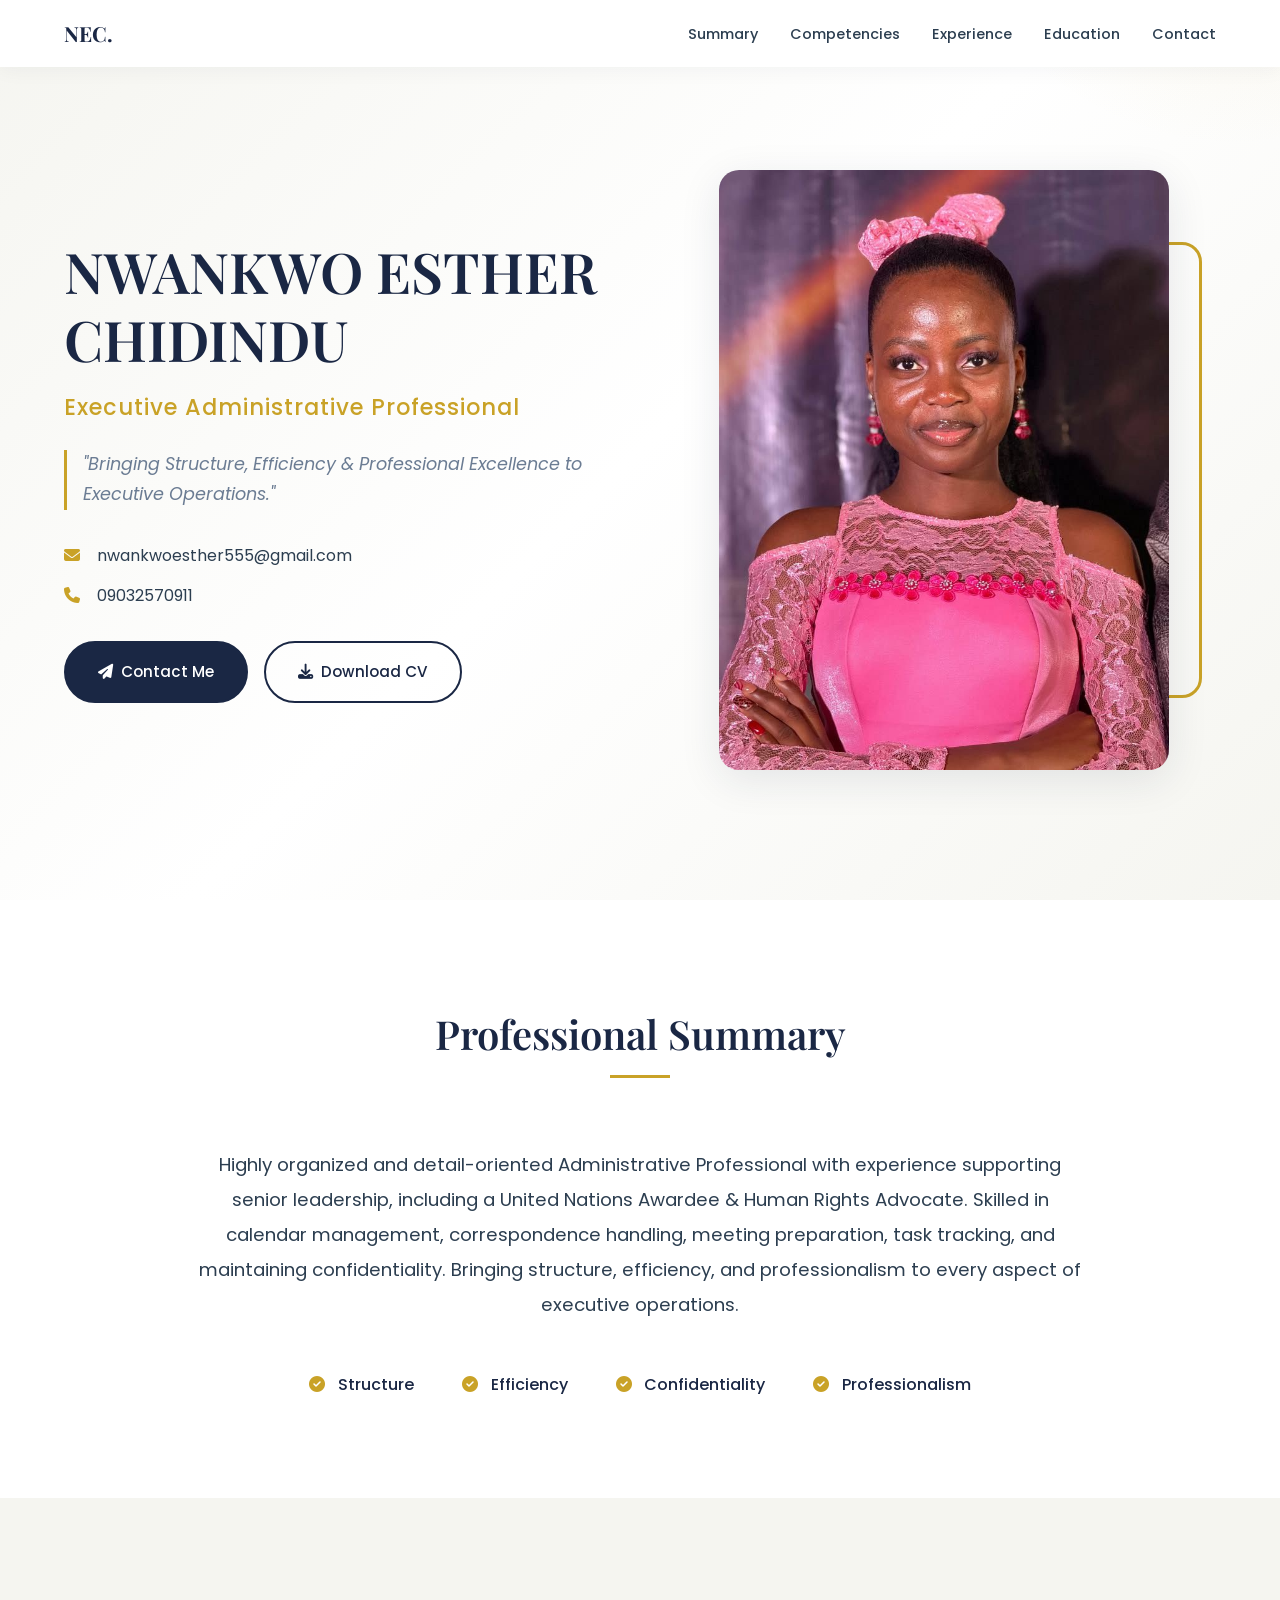
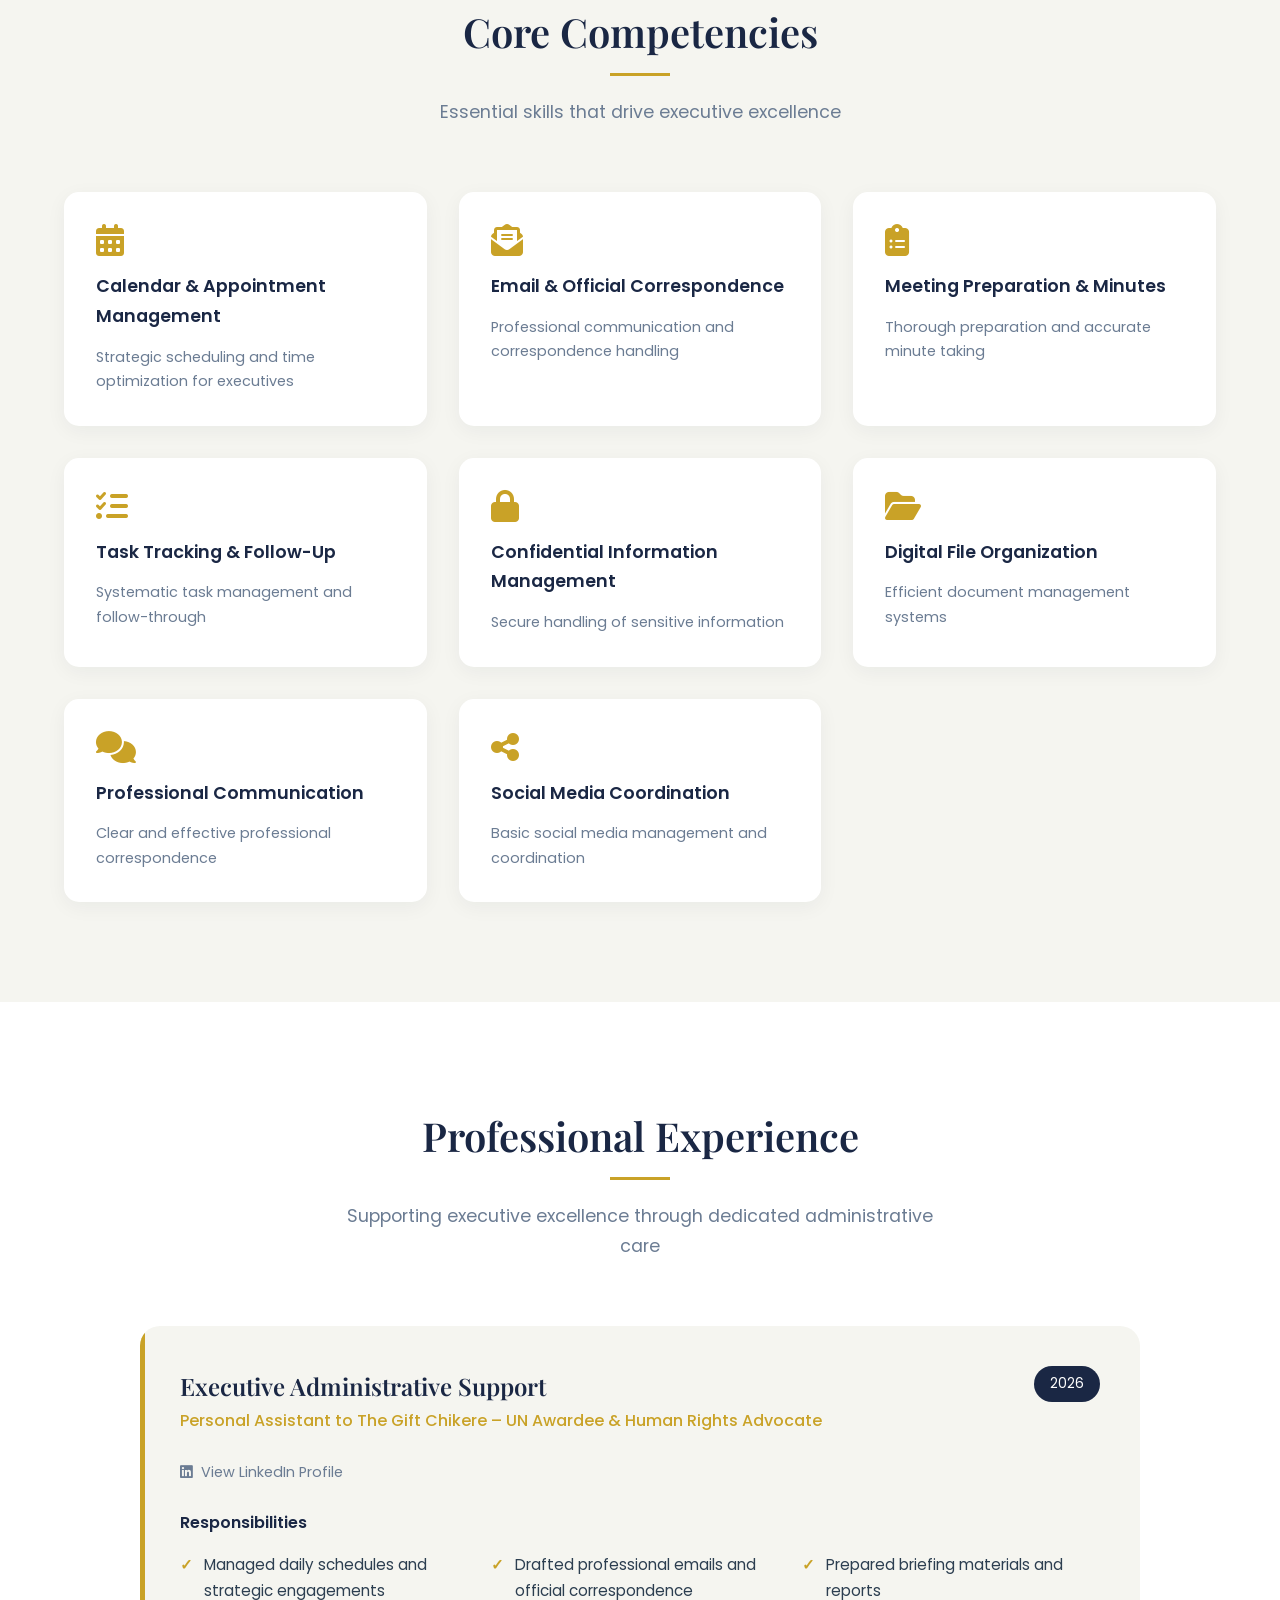
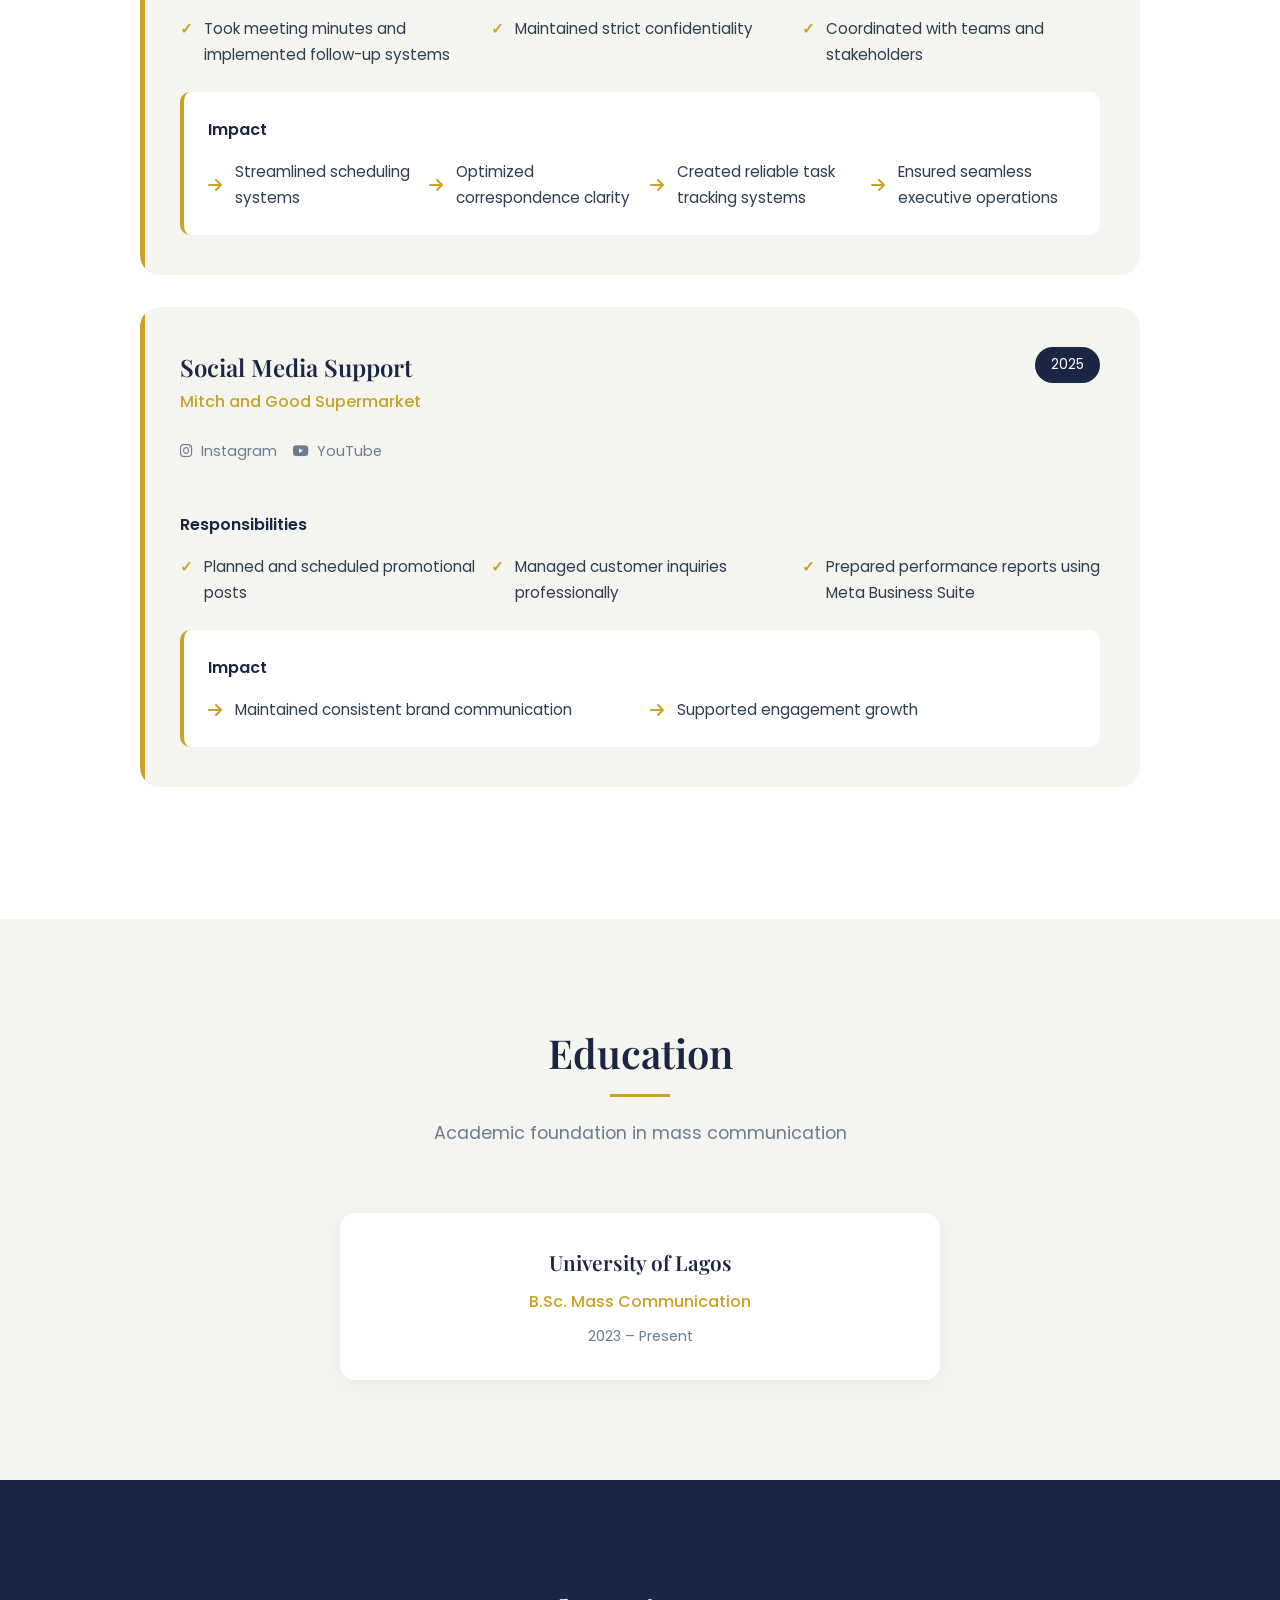
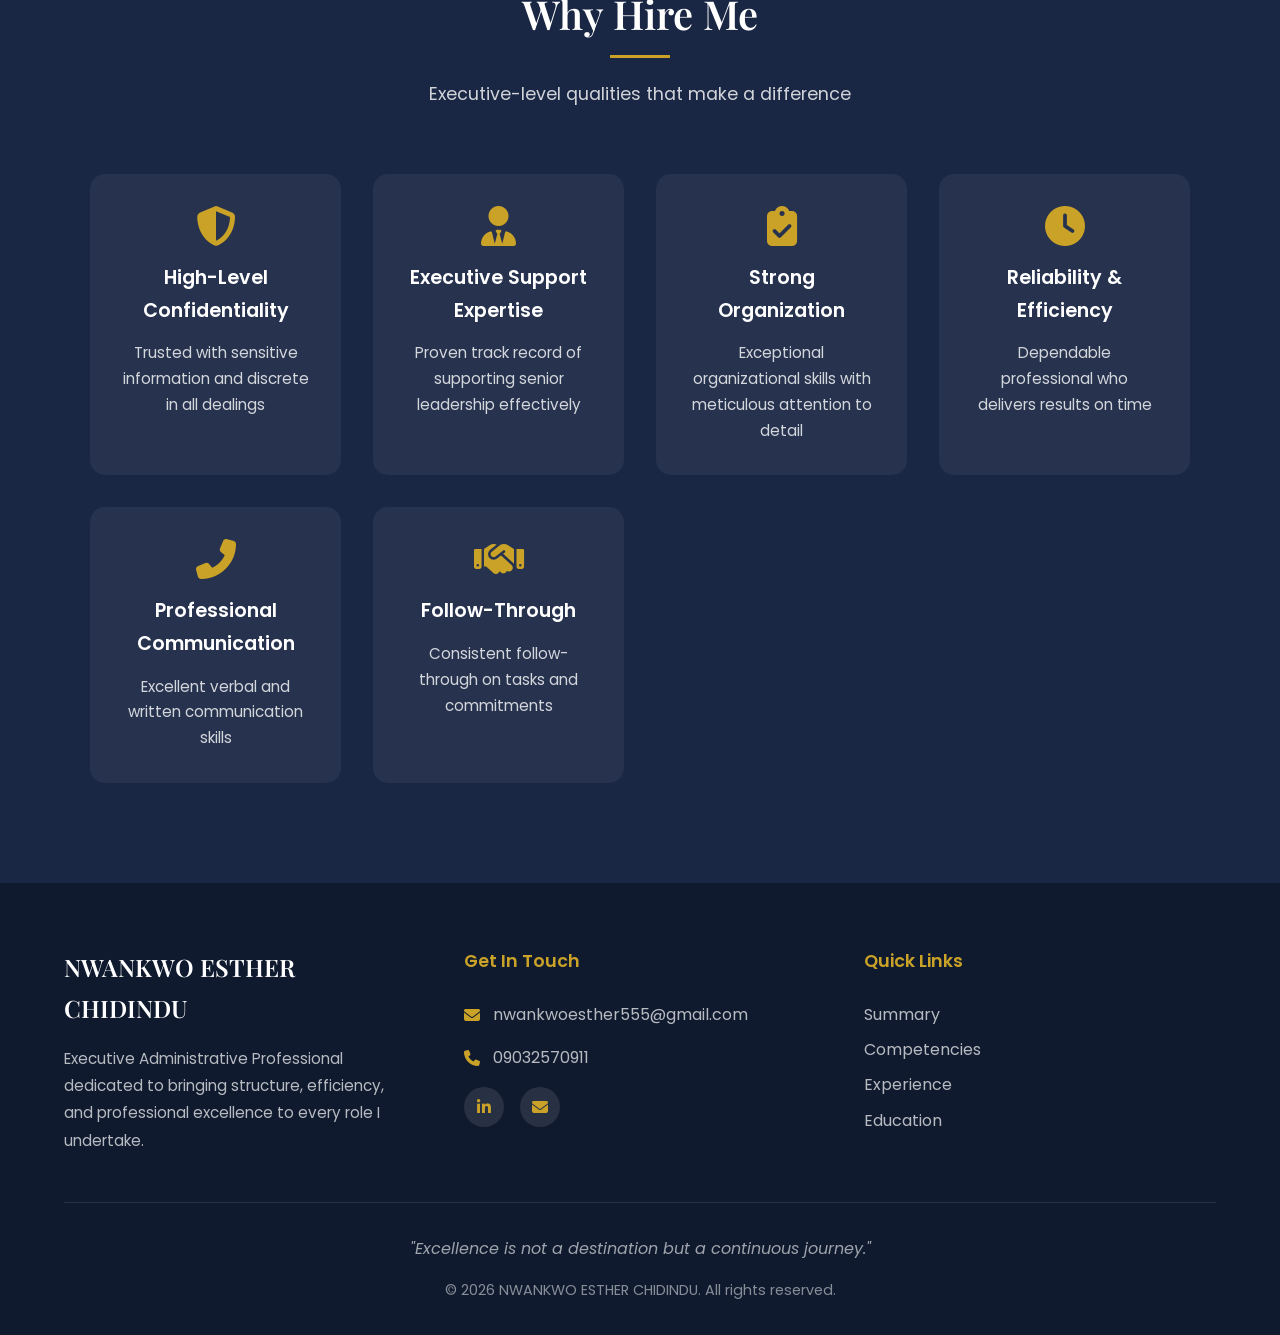
==== index.html @ 1f1a230c "first commit" ====
<!DOCTYPE html>
<html lang="en">
<head>
    <meta charset="UTF-8">
    <meta name="viewport" content="width=device-width, initial-scale=1.0">
    <title>NWANKWO ESTHER CHIDINDU | Executive Administrative Professional</title>
    <link rel="preconnect" href="https://fonts.googleapis.com">
    <link rel="preconnect" href="https://fonts.gstatic.com" crossorigin>
    <link href="https://fonts.googleapis.com/css2?family=Playfair+Display:wght@400;500;600;700&family=Poppins:wght@300;400;500;600&display=swap" rel="stylesheet">
    <link rel="stylesheet" href="https://cdnjs.cloudflare.com/ajax/libs/font-awesome/6.4.0/css/all.min.css">
    <style>
        :root {
            --white: #ffffff;
            --soft-beige: #f5f5f0;
            --navy-blue: #1a2744;
            --muted-gold: #c9a227;
            --gold-light: #e8d48a;
            --text-dark: #2c3e50;
            --text-light: #6b7c93;
            --shadow: 0 10px 40px rgba(26, 39, 68, 0.1);
        }

        * {
            margin: 0;
            padding: 0;
            box-sizing: border-box;
        }

        html {
            scroll-behavior: smooth;
        }

        body {
            font-family: 'Poppins', sans-serif;
            color: var(--text-dark);
            background-color: var(--white);
            line-height: 1.7;
            overflow-x: hidden;
        }

        h1, h2, h3, h4 {
            font-family: 'Playfair Display', serif;
            font-weight: 600;
        }

        /* Navigation */
        nav {
            position: fixed;
            top: 0;
            left: 0;
            right: 0;
            background: rgba(255, 255, 255, 0.95);
            -webkit-backdrop-filter: blur(10px);
            backdrop-filter: blur(10px);
            padding: 1rem 5%;
            display: flex;
            justify-content: space-between;
            align-items: center;
            z-index: 1000;
            box-shadow: 0 2px 20px rgba(26, 39, 68, 0.05);
        }

        .logo {
            font-family: 'Playfair Display', serif;
            font-size: 1.3rem;
            font-weight: 700;
            color: var(--navy-blue);
            text-decoration: none;
        }

        .nav-links {
            display: flex;
            gap: 2rem;
            list-style: none;
        }

        .nav-links a {
            text-decoration: none;
            color: var(--text-dark);
            font-size: 0.9rem;
            font-weight: 500;
            transition: color 0.3s ease;
            position: relative;
        }

        .nav-links a::after {
            content: '';
            position: absolute;
            bottom: -5px;
            left: 0;
            width: 0;
            height: 2px;
            background: var(--muted-gold);
            transition: width 0.3s ease;
        }

        .nav-links a:hover {
            color: var(--navy-blue);
        }

        .nav-links a:hover::after {
            width: 100%;
        }

        /* Hero Section */
        .hero {
            min-height: 100vh;
            display: flex;
            align-items: center;
            padding: 120px 5% 80px;
            background: linear-gradient(135deg, var(--soft-beige) 0%, var(--white) 50%, var(--soft-beige) 100%);
            position: relative;
            overflow: hidden;
        }

        .hero::before {
            content: '';
            position: absolute;
            top: -50%;
            right: -20%;
            width: 600px;
            height: 600px;
            background: radial-gradient(circle, rgba(201, 162, 39, 0.1) 0%, transparent 70%);
            border-radius: 50%;
        }

        .hero-content {
            display: grid;
            grid-template-columns: 1fr 1fr;
            gap: 4rem;
            align-items: center;
            max-width: 1400px;
            margin: 0 auto;
            width: 100%;
        }

        .hero-text {
            opacity: 0;
            animation: fadeInUp 1s ease forwards;
            animation-delay: 0.3s;
        }

        .hero-text h1 {
            font-size: 3.5rem;
            color: var(--navy-blue);
            line-height: 1.2;
            margin-bottom: 1rem;
        }

        .hero-text .title {
            font-size: 1.4rem;
            color: var(--muted-gold);
            font-weight: 500;
            margin-bottom: 1.5rem;
            letter-spacing: 1px;
        }

        .hero-text .tagline {
            font-size: 1.1rem;
            color: var(--text-light);
            margin-bottom: 2rem;
            font-style: italic;
            border-left: 3px solid var(--muted-gold);
            padding-left: 1rem;
        }

        .contact-info {
            margin-bottom: 2rem;
        }

        .contact-info p {
            display: flex;
            align-items: center;
            gap: 0.8rem;
            margin-bottom: 0.8rem;
            color: var(--text-dark);
        }

        .contact-info i {
            color: var(--muted-gold);
            width: 20px;
        }

        .cta-buttons {
            display: flex;
            gap: 1rem;
            flex-wrap: wrap;
        }

        .btn {
            padding: 1rem 2rem;
            border-radius: 50px;
            font-size: 0.95rem;
            font-weight: 500;
            text-decoration: none;
            transition: all 0.3s ease;
            cursor: pointer;
            display: inline-flex;
            align-items: center;
            gap: 0.5rem;
        }

        .btn-primary {
            background: var(--navy-blue);
            color: var(--white);
            border: 2px solid var(--navy-blue);
        }

        .btn-primary:hover {
            background: transparent;
            color: var(--navy-blue);
            transform: translateY(-2px);
        }

        .btn-secondary {
            background: transparent;
            color: var(--navy-blue);
            border: 2px solid var(--navy-blue);
        }

        .btn-secondary:hover {
            background: var(--navy-blue);
            color: var(--white);
            transform: translateY(-2px);
        }

        .hero-image {
            display: flex;
            justify-content: center;
            align-items: center;
            opacity: 0;
            animation: fadeInUp 1s ease forwards;
            animation-delay: 0.6s;
        }

        .hero-image img {
            width: 100%;
            max-width: 450px;
            height: auto;
            border-radius: 20px;
            box-shadow: var(--shadow);
            object-fit: cover;
        }

        .hero-image::before {
            content: '';
            position: absolute;
            width: 450px;
            height: 450px;
            border: 3px solid var(--muted-gold);
            border-radius: 20px;
            top: 50%;
            transform: translateY(-50%) translateX(30px);
            z-index: -1;
        }

        /* Section Styles */
        section {
            padding: 100px 5%;
        }

        .section-header {
            text-align: center;
            margin-bottom: 4rem;
        }

        .section-header h2 {
            font-size: 2.5rem;
            color: var(--navy-blue);
            margin-bottom: 1rem;
            position: relative;
            display: inline-block;
        }

        .section-header h2::after {
            content: '';
            position: absolute;
            bottom: -10px;
            left: 50%;
            transform: translateX(-50%);
            width: 60px;
            height: 3px;
            background: var(--muted-gold);
        }

        .section-header p {
            color: var(--text-light);
            font-size: 1.1rem;
            max-width: 600px;
            margin: 1rem auto 0;
        }

        /* Professional Summary */
        .summary {
            background: var(--white);
        }

        .summary-content {
            max-width: 900px;
            margin: 0 auto;
            text-align: center;
        }

        .summary-content p {
            font-size: 1.15rem;
            color: var(--text-dark);
            line-height: 1.9;
        }

        .summary-values {
            display: flex;
            justify-content: center;
            gap: 3rem;
            margin-top: 3rem;
            flex-wrap: wrap;
        }

        .value-item {
            display: flex;
            align-items: center;
            gap: 0.8rem;
            color: var(--navy-blue);
            font-weight: 500;
        }

        .value-item i {
            color: var(--muted-gold);
        }

        /* Core Competencies */
        .competencies {
            background: var(--soft-beige);
        }

        .competencies-grid {
            display: grid;
            grid-template-columns: repeat(auto-fit, minmax(280px, 1fr));
            gap: 2rem;
            max-width: 1200px;
            margin: 0 auto;
        }

        .competency-card {
            background: var(--white);
            padding: 2rem;
            border-radius: 15px;
            box-shadow: 0 5px 20px rgba(26, 39, 68, 0.05);
            transition: all 0.3s ease;
            opacity: 0;
            animation: fadeInUp 0.6s ease forwards;
        }

        .competency-card:nth-child(1) { animation-delay: 0.1s; }
        .competency-card:nth-child(2) { animation-delay: 0.2s; }
        .competency-card:nth-child(3) { animation-delay: 0.3s; }
        .competency-card:nth-child(4) { animation-delay: 0.4s; }
        .competency-card:nth-child(5) { animation-delay: 0.5s; }
        .competency-card:nth-child(6) { animation-delay: 0.6s; }
        .competency-card:nth-child(7) { animation-delay: 0.7s; }
        .competency-card:nth-child(8) { animation-delay: 0.8s; }

        .competency-card:hover {
            transform: translateY(-5px);
            box-shadow: var(--shadow);
        }

        .competency-card i {
            font-size: 2rem;
            color: var(--muted-gold);
            margin-bottom: 1rem;
        }

        .competency-card h3 {
            font-size: 1.1rem;
            color: var(--navy-blue);
            margin-bottom: 0.8rem;
            font-family: 'Poppins', sans-serif;
            font-weight: 600;
        }

        .competency-card p {
            color: var(--text-light);
            font-size: 0.9rem;
        }

        /* Experience Section */
        .experience {
            background: var(--white);
        }

        .experience-container {
            max-width: 1000px;
            margin: 0 auto;
        }

        .experience-item {
            background: var(--soft-beige);
            border-radius: 20px;
            padding: 2.5rem;
            margin-bottom: 2rem;
            position: relative;
            overflow: hidden;
        }

        .experience-item::before {
            content: '';
            position: absolute;
            left: 0;
            top: 0;
            height: 100%;
            width: 5px;
            background: var(--muted-gold);
        }

        .experience-header {
            display: flex;
            justify-content: space-between;
            align-items: flex-start;
            margin-bottom: 1.5rem;
            flex-wrap: wrap;
            gap: 1rem;
        }

        .experience-header h3 {
            font-size: 1.5rem;
            color: var(--navy-blue);
        }

        .experience-header .company {
            color: var(--muted-gold);
            font-weight: 500;
        }

        .experience-header .period {
            background: var(--navy-blue);
            color: var(--white);
            padding: 0.4rem 1rem;
            border-radius: 20px;
            font-size: 0.85rem;
        }

        .experience-link {
            color: var(--text-light);
            text-decoration: none;
            font-size: 0.9rem;
            display: inline-flex;
            align-items: center;
            gap: 0.5rem;
            margin-bottom: 1.5rem;
            transition: color 0.3s ease;
        }

        .experience-link:hover {
            color: var(--muted-gold);
        }

        .experience-responsibilities {
            margin-bottom: 1.5rem;
        }

        .experience-responsibilities h4 {
            font-size: 1rem;
            color: var(--navy-blue);
            margin-bottom: 1rem;
            font-family: 'Poppins', sans-serif;
            font-weight: 600;
        }

        .experience-responsibilities ul {
            list-style: none;
            display: grid;
            grid-template-columns: repeat(auto-fit, minmax(250px, 1fr));
            gap: 0.8rem;
        }

        .experience-responsibilities li {
            position: relative;
            padding-left: 1.5rem;
            color: var(--text-dark);
            font-size: 0.95rem;
        }

        .experience-responsibilities li::before {
            content: '✓';
            position: absolute;
            left: 0;
            color: var(--muted-gold);
            font-weight: bold;
        }

        .impact-section {
            background: var(--white);
            padding: 1.5rem;
            border-radius: 10px;
            border-left: 4px solid var(--muted-gold);
        }

        .impact-section h4 {
            font-size: 1rem;
            color: var(--navy-blue);
            margin-bottom: 1rem;
            font-family: 'Poppins', sans-serif;
            font-weight: 600;
        }

        .impact-grid {
            display: grid;
            grid-template-columns: repeat(auto-fit, minmax(200px, 1fr));
            gap: 1rem;
        }

        .impact-item {
            display: flex;
            align-items: center;
            gap: 0.8rem;
        }

        .impact-item i {
            color: var(--muted-gold);
        }

        .impact-item span {
            color: var(--text-dark);
            font-size: 0.95rem;
        }

        /* Education Section */
        .education {
            background: var(--soft-beige);
        }

        .education-content {
            max-width: 600px;
            margin: 0 auto;
        }

        .education-item {
            background: var(--white);
            padding: 2rem;
            border-radius: 15px;
            text-align: center;
            box-shadow: 0 5px 20px rgba(26, 39, 68, 0.05);
        }

        .education-item h3 {
            font-size: 1.3rem;
            color: var(--navy-blue);
            margin-bottom: 0.5rem;
        }

        .education-item .degree {
            color: var(--muted-gold);
            font-weight: 500;
            margin-bottom: 0.5rem;
        }

        .education-item .year {
            color: var(--text-light);
            font-size: 0.9rem;
        }

        /* Why Hire Me Section */
        .why-hire-me {
            background: var(--navy-blue);
            color: var(--white);
        }

        .why-hire-me .section-header h2 {
            color: var(--white);
        }

        .why-hire-me .section-header h2::after {
            background: var(--muted-gold);
        }

        .why-hire-me .section-header p {
            color: rgba(255, 255, 255, 0.8);
        }

        .reasons-grid {
            display: grid;
            grid-template-columns: repeat(auto-fit, minmax(250px, 1fr));
            gap: 2rem;
            max-width: 1100px;
            margin: 0 auto;
        }

        .reason-card {
            text-align: center;
            padding: 2rem;
            background: rgba(255, 255, 255, 0.05);
            border-radius: 15px;
            transition: all 0.3s ease;
        }

        .reason-card:hover {
            background: rgba(255, 255, 255, 0.1);
            transform: translateY(-5px);
        }

        .reason-card i {
            font-size: 2.5rem;
            color: var(--muted-gold);
            margin-bottom: 1rem;
        }

        .reason-card h3 {
            font-size: 1.2rem;
            margin-bottom: 0.8rem;
            font-family: 'Poppins', sans-serif;
            font-weight: 600;
        }

        .reason-card p {
            color: rgba(255, 255, 255, 0.8);
            font-size: 0.95rem;
        }

        /* Footer */
        footer {
            background: #0f1a2e;
            color: var(--white);
            padding: 4rem 5% 2rem;
        }

        .footer-content {
            max-width: 1200px;
            margin: 0 auto;
            display: grid;
            grid-template-columns: repeat(auto-fit, minmax(250px, 1fr));
            gap: 3rem;
            margin-bottom: 3rem;
        }

        .footer-about h3 {
            font-size: 1.5rem;
            margin-bottom: 1rem;
            color: var(--white);
        }

        .footer-about p {
            color: rgba(255, 255, 255, 0.7);
            font-size: 0.95rem;
            line-height: 1.8;
        }

        .footer-contact h4,
        .footer-links h4 {
            font-size: 1.1rem;
            margin-bottom: 1.5rem;
            color: var(--muted-gold);
            font-family: 'Poppins', sans-serif;
            font-weight: 600;
        }

        .footer-contact p {
            display: flex;
            align-items: center;
            gap: 0.8rem;
            margin-bottom: 1rem;
            color: rgba(255, 255, 255, 0.7);
        }

        .footer-contact i {
            color: var(--muted-gold);
        }

        .footer-contact a {
            color: rgba(255, 255, 255, 0.7);
            text-decoration: none;
            transition: color 0.3s ease;
        }

        .footer-contact a:hover {
            color: var(--muted-gold);
        }

        .social-links {
            display: flex;
            gap: 1rem;
            margin-top: 1rem;
        }

        .social-links a {
            width: 40px;
            height: 40px;
            background: rgba(255, 255, 255, 0.1);
            border-radius: 50%;
            display: flex;
            align-items: center;
            justify-content: center;
            color: var(--white);
            text-decoration: none;
            transition: all 0.3s ease;
        }

        .social-links a:hover {
            background: var(--muted-gold);
            transform: translateY(-3px);
        }

        .footer-bottom {
            text-align: center;
            padding-top: 2rem;
            border-top: 1px solid rgba(255, 255, 255, 0.1);
        }

        .footer-bottom .quote {
            font-style: italic;
            color: rgba(255, 255, 255, 0.6);
            margin-bottom: 1rem;
        }

        .footer-bottom .copyright {
            color: rgba(255, 255, 255, 0.5);
            font-size: 0.9rem;
        }

        /* Animations */
        @keyframes fadeInUp {
            from {
                opacity: 0;
                transform: translateY(30px);
            }
            to {
                opacity: 1;
                transform: translateY(0);
            }
        }

        .fade-in {
            opacity: 0;
            transform: translateY(30px);
            transition: all 0.6s ease;
        }

        .fade-in.visible {
            opacity: 1;
            transform: translateY(0);
        }

        /* Mobile Responsive */
        @media (max-width: 968px) {
            .hero-content {
                grid-template-columns: 1fr;
                text-align: center;
            }

            .hero-text h1 {
                font-size: 2.5rem;
            }

            .hero-image {
                order: -1;
            }

            .hero-image img {
                max-width: 300px;
            }

            .hero-image::before {
                display: none;
            }

            .contact-info {
                display: flex;
                flex-direction: column;
                align-items: center;
            }

            .cta-buttons {
                justify-content: center;
            }

            .nav-links {
                display: none;
            }
        }

        @media (max-width: 576px) {
            .hero-text h1 {
                font-size: 2rem;
            }

            .section-header h2 {
                font-size: 2rem;
            }

            section {
                padding: 60px 5%;
            }

            .experience-item {
                padding: 1.5rem;
            }

            .summary-values {
                flex-direction: column;
                align-items: center;
            }
        }
    </style>
</head>
<body>
    <!-- Navigation -->
    <nav>
        <a href="#" class="logo">NEC.</a>
        <ul class="nav-links">
            <li><a href="#summary">Summary</a></li>
            <li><a href="#competencies">Competencies</a></li>
            <li><a href="#experience">Experience</a></li>
            <li><a href="#education">Education</a></li>
            <li><a href="#contact">Contact</a></li>
        </ul>
    </nav>

    <!-- Hero Section -->
    <section class="hero">
        <div class="hero-content">
            <div class="hero-text">
                <h1>NWANKWO ESTHER CHIDINDU</h1>
                <p class="title">Executive Administrative Professional</p>
                <p class="tagline">"Bringing Structure, Efficiency & Professional Excellence to Executive Operations."</p>
                
                <div class="contact-info">
                    <p><i class="fas fa-envelope"></i> nwankwoesther555@gmail.com</p>
                    <p><i class="fas fa-phone"></i> 09032570911</p>
                </div>
                
                <div class="cta-buttons">
                    <a href="#contact" class="btn btn-primary"><i class="fas fa-paper-plane"></i> Contact Me</a>
                    <a href="#" class="btn btn-secondary"><i class="fas fa-download"></i> Download CV</a>
                </div>
            </div>
            
            <div class="hero-image">
                <img src="public/asset/headshot.jpeg" alt="NWANKWO ESTHER CHIDINDU">
            </div>
        </div>
    </section>

    <!-- Professional Summary -->
    <section class="summary" id="summary">
        <div class="section-header">
            <h2>Professional Summary</h2>
        </div>
        <div class="summary-content">
            <p>Highly organized and detail-oriented Administrative Professional with experience supporting senior leadership, including a United Nations Awardee & Human Rights Advocate. Skilled in calendar management, correspondence handling, meeting preparation, task tracking, and maintaining confidentiality. Bringing structure, efficiency, and professionalism to every aspect of executive operations.</p>
            
            <div class="summary-values">
                <div class="value-item">
                    <i class="fas fa-check-circle"></i>
                    <span>Structure</span>
                </div>
                <div class="value-item">
                    <i class="fas fa-check-circle"></i>
                    <span>Efficiency</span>
                </div>
                <div class="value-item">
                    <i class="fas fa-check-circle"></i>
                    <span>Confidentiality</span>
                </div>
                <div class="value-item">
                    <i class="fas fa-check-circle"></i>
                    <span>Professionalism</span>
                </div>
            </div>
        </div>
    </section>

    <!-- Core Competencies -->
    <section class="competencies" id="competencies">
        <div class="section-header">
            <h2>Core Competencies</h2>
            <p>Essential skills that drive executive excellence</p>
        </div>
        
        <div class="competencies-grid">
            <div class="competency-card">
                <i class="fas fa-calendar-alt"></i>
                <h3>Calendar & Appointment Management</h3>
                <p>Strategic scheduling and time optimization for executives</p>
            </div>
            
            <div class="competency-card">
                <i class="fas fa-envelope-open-text"></i>
                <h3>Email & Official Correspondence</h3>
                <p>Professional communication and correspondence handling</p>
            </div>
            
            <div class="competency-card">
                <i class="fas fa-clipboard-list"></i>
                <h3>Meeting Preparation & Minutes</h3>
                <p>Thorough preparation and accurate minute taking</p>
            </div>
            
            <div class="competency-card">
                <i class="fas fa-tasks"></i>
                <h3>Task Tracking & Follow-Up</h3>
                <p>Systematic task management and follow-through</p>
            </div>
            
            <div class="competency-card">
                <i class="fas fa-lock"></i>
                <h3>Confidential Information Management</h3>
                <p>Secure handling of sensitive information</p>
            </div>
            
            <div class="competency-card">
                <i class="fas fa-folder-open"></i>
                <h3>Digital File Organization</h3>
                <p>Efficient document management systems</p>
            </div>
            
            <div class="competency-card">
                <i class="fas fa-comments"></i>
                <h3>Professional Communication</h3>
                <p>Clear and effective professional correspondence</p>
            </div>
            
            <div class="competency-card">
                <i class="fas fa-share-alt"></i>
                <h3>Social Media Coordination</h3>
                <p>Basic social media management and coordination</p>
            </div>
        </div>
    </section>

    <!-- Professional Experience -->
    <section class="experience" id="experience">
        <div class="section-header">
            <h2>Professional Experience</h2>
            <p>Supporting executive excellence through dedicated administrative care</p>
        </div>
        
        <div class="experience-container">
            <!-- Executive Administrative Support -->
            <div class="experience-item fade-in">
                <div class="experience-header">
                    <div>
                        <h3>Executive Administrative Support</h3>
                        <p class="company">Personal Assistant to The Gift Chikere – UN Awardee & Human Rights Advocate</p>
                    </div>
                    <span class="period">2026</span>
                </div>
                
                <a href="https://www.linkedin.com/in/thegiftchikere" target="_blank" rel="noopener noreferrer" class="experience-link">
                    <i class="fab fa-linkedin"></i> View LinkedIn Profile
                </a>
                
                <div class="experience-responsibilities">
                    <h4>Responsibilities</h4>
                    <ul>
                        <li>Managed daily schedules and strategic engagements</li>
                        <li>Drafted professional emails and official correspondence</li>
                        <li>Prepared briefing materials and reports</li>
                        <li>Took meeting minutes and implemented follow-up systems</li>
                        <li>Maintained strict confidentiality</li>
                        <li>Coordinated with teams and stakeholders</li>
                    </ul>
                </div>
                
                <div class="impact-section">
                    <h4>Impact</h4>
                    <div class="impact-grid">
                        <div class="impact-item">
                            <i class="fas fa-arrow-right"></i>
                            <span>Streamlined scheduling systems</span>
                        </div>
                        <div class="impact-item">
                            <i class="fas fa-arrow-right"></i>
                            <span>Optimized correspondence clarity</span>
                        </div>
                        <div class="impact-item">
                            <i class="fas fa-arrow-right"></i>
                            <span>Created reliable task tracking systems</span>
                        </div>
                        <div class="impact-item">
                            <i class="fas fa-arrow-right"></i>
                            <span>Ensured seamless executive operations</span>
                        </div>
                    </div>
                </div>
            </div>
            
            <!-- Social Media Support -->
            <div class="experience-item fade-in">
                <div class="experience-header">
                    <div>
                        <h3>Social Media Support</h3>
                        <p class="company">Mitch and Good Supermarket</p>
                    </div>
                    <span class="period">2025</span>
                </div>
                
                <div style="display: flex; gap: 1rem; margin-bottom: 1.5rem; flex-wrap: wrap;">
                    <a href="https://www.instagram.com/mitchandgoodsupermarket" target="_blank" rel="noopener noreferrer" class="experience-link">
                        <i class="fab fa-instagram"></i> Instagram
                    </a>
                    <a href="https://youtube.com/@mitchandgoodsupermarketikoyi" target="_blank" rel="noopener noreferrer" class="experience-link">
                        <i class="fab fa-youtube"></i> YouTube
                    </a>
                </div>
                
                <div class="experience-responsibilities">
                    <h4>Responsibilities</h4>
                    <ul>
                        <li>Planned and scheduled promotional posts</li>
                        <li>Managed customer inquiries professionally</li>
                        <li>Prepared performance reports using Meta Business Suite</li>
                    </ul>
                </div>
                
                <div class="impact-section">
                    <h4>Impact</h4>
                    <div class="impact-grid">
                        <div class="impact-item">
                            <i class="fas fa-arrow-right"></i>
                            <span>Maintained consistent brand communication</span>
                        </div>
                        <div class="impact-item">
                            <i class="fas fa-arrow-right"></i>
                            <span>Supported engagement growth</span>
                        </div>
                    </div>
                </div>
            </div>
        </div>
    </section>

    <!-- Education -->
    <section class="education" id="education">
        <div class="section-header">
            <h2>Education</h2>
            <p>Academic foundation in mass communication</p>
        </div>
        
        <div class="education-content">
            <div class="education-item fade-in">
                <h3>University of Lagos</h3>
                <p class="degree">B.Sc. Mass Communication</p>
                <p class="year">2023 – Present</p>
            </div>
        </div>
    </section>

    <!-- Why Hire Me -->
    <section class="why-hire-me" id="why-hire-me">
        <div class="section-header">
            <h2>Why Hire Me</h2>
            <p>Executive-level qualities that make a difference</p>
        </div>
        
        <div class="reasons-grid">
            <div class="reason-card">
                <i class="fas fa-shield-alt"></i>
                <h3>High-Level Confidentiality</h3>
                <p>Trusted with sensitive information and discrete in all dealings</p>
            </div>
            
            <div class="reason-card">
                <i class="fas fa-user-tie"></i>
                <h3>Executive Support Expertise</h3>
                <p>Proven track record of supporting senior leadership effectively</p>
            </div>
            
            <div class="reason-card">
                <i class="fas fa-clipboard-check"></i>
                <h3>Strong Organization</h3>
                <p>Exceptional organizational skills with meticulous attention to detail</p>
            </div>
            
            <div class="reason-card">
                <i class="fas fa-clock"></i>
                <h3>Reliability & Efficiency</h3>
                <p>Dependable professional who delivers results on time</p>
            </div>
            
            <div class="reason-card">
                <i class="fas fa-phone-alt"></i>
                <h3>Professional Communication</h3>
                <p>Excellent verbal and written communication skills</p>
            </div>
            
            <div class="reason-card">
                <i class="fas fa-handshake"></i>
                <h3>Follow-Through</h3>
                <p>Consistent follow-through on tasks and commitments</p>
            </div>
        </div>
    </section>

    <!-- Footer -->
    <footer id="contact">
        <div class="footer-content">
            <div class="footer-about">
                <h3>NWANKWO ESTHER CHIDINDU</h3>
                <p>Executive Administrative Professional dedicated to bringing structure, efficiency, and professional excellence to every role I undertake.</p>
            </div>
            
            <div class="footer-contact">
                <h4>Get In Touch</h4>
                <p><i class="fas fa-envelope"></i> nwankwoesther555@gmail.com</p>
                <p><i class="fas fa-phone"></i> 09032570911</p>
                <div class="social-links">
                    <a href="#" title="LinkedIn"><i class="fab fa-linkedin-in"></i></a>
                    <a href="mailto:nwankwoesther555@gmail.com" title="Email"><i class="fas fa-envelope"></i></a>
                </div>
            </div>
            
            <div class="footer-links">
                <h4>Quick Links</h4>
                <ul style="list-style: none;">
                    <li><a href="#summary" style="color: rgba(255,255,255,0.7); text-decoration: none; display: block; margin-bottom: 0.5rem;">Summary</a></li>
                    <li><a href="#competencies" style="color: rgba(255,255,255,0.7); text-decoration: none; display: block; margin-bottom: 0.5rem;">Competencies</a></li>
                    <li><a href="#experience" style="color: rgba(255,255,255,0.7); text-decoration: none; display: block; margin-bottom: 0.5rem;">Experience</a></li>
                    <li><a href="#education" style="color: rgba(255,255,255,0.7); text-decoration: none; display: block; margin-bottom: 0.5rem;">Education</a></li>
                </ul>
            </div>
        </div>
        
        <div class="footer-bottom">
            <p class="quote">"Excellence is not a destination but a continuous journey."</p>
            <p class="copyright">&copy; 2026 NWANKWO ESTHER CHIDINDU. All rights reserved.</p>
        </div>
    </footer>

    <script>
        // Smooth scroll for navigation links
        document.querySelectorAll('a[href^="#"]').forEach(anchor => {
            anchor.addEventListener('click', function (e) {
                e.preventDefault();
                const target = document.querySelector(this.getAttribute('href'));
                if (target) {
                    target.scrollIntoView({
                        behavior: 'smooth',
                        block: 'start'
                    });
                }
            });
        });

        // Fade in animation on scroll
        const observerOptions = {
            threshold: 0.1,
            rootMargin: '0px 0px -50px 0px'
        };

        const observer = new IntersectionObserver((entries) => {
            entries.forEach(entry => {
                if (entry.isIntersecting) {
                    entry.target.classList.add('visible');
                }
            });
        }, observerOptions);

        document.querySelectorAll('.fade-in').forEach(el => {
            observer.observe(el);
        });

        // Navbar background change on scroll
        window.addEventListener('scroll', () => {
            const nav = document.querySelector('nav');
            if (window.scrollY > 50) {
                nav.style.background = 'rgba(255, 255, 255, 0.98)';
                nav.style.boxShadow = '0 2px 20px rgba(26, 39, 68, 0.1)';
            } else {
                nav.style.background = 'rgba(255, 255, 255, 0.95)';
                nav.style.boxShadow = '0 2px 20px rgba(26, 39, 68, 0.05)';
            }
        });
    </script>
</body>
</html>
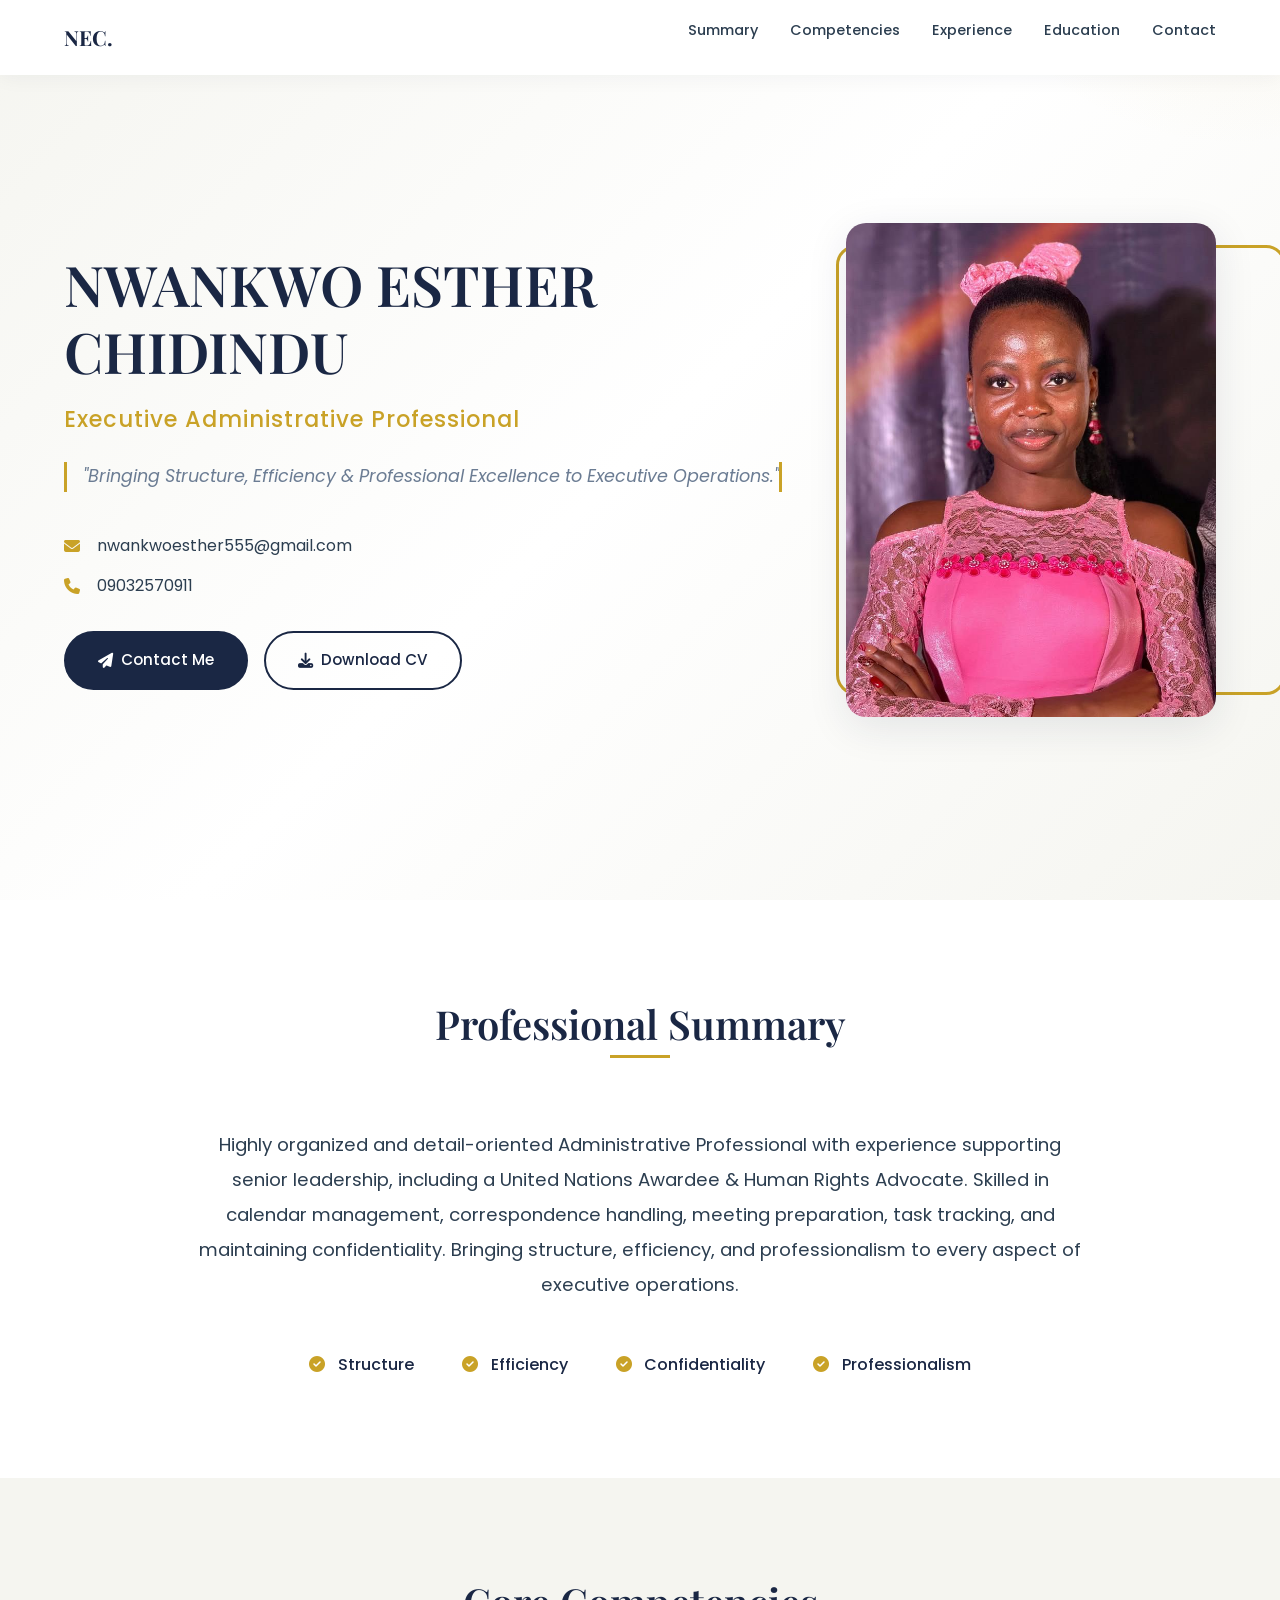
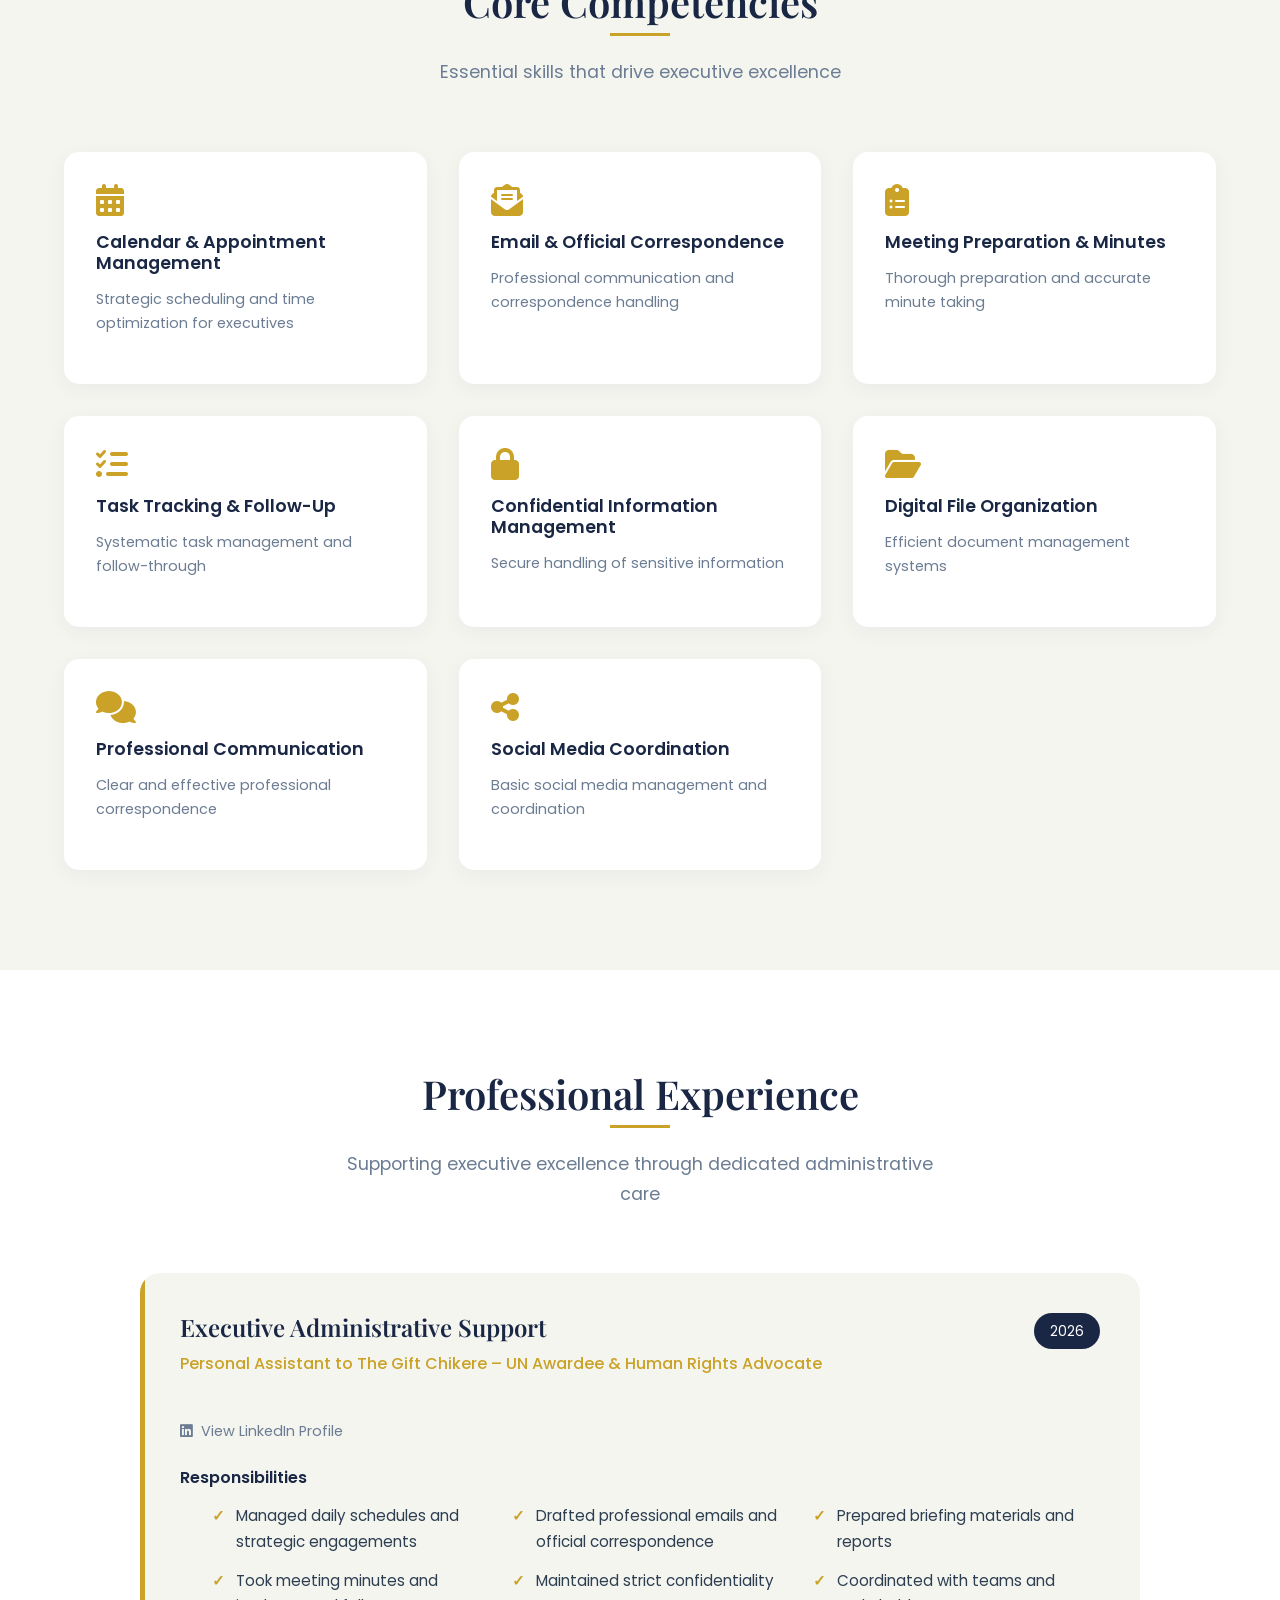
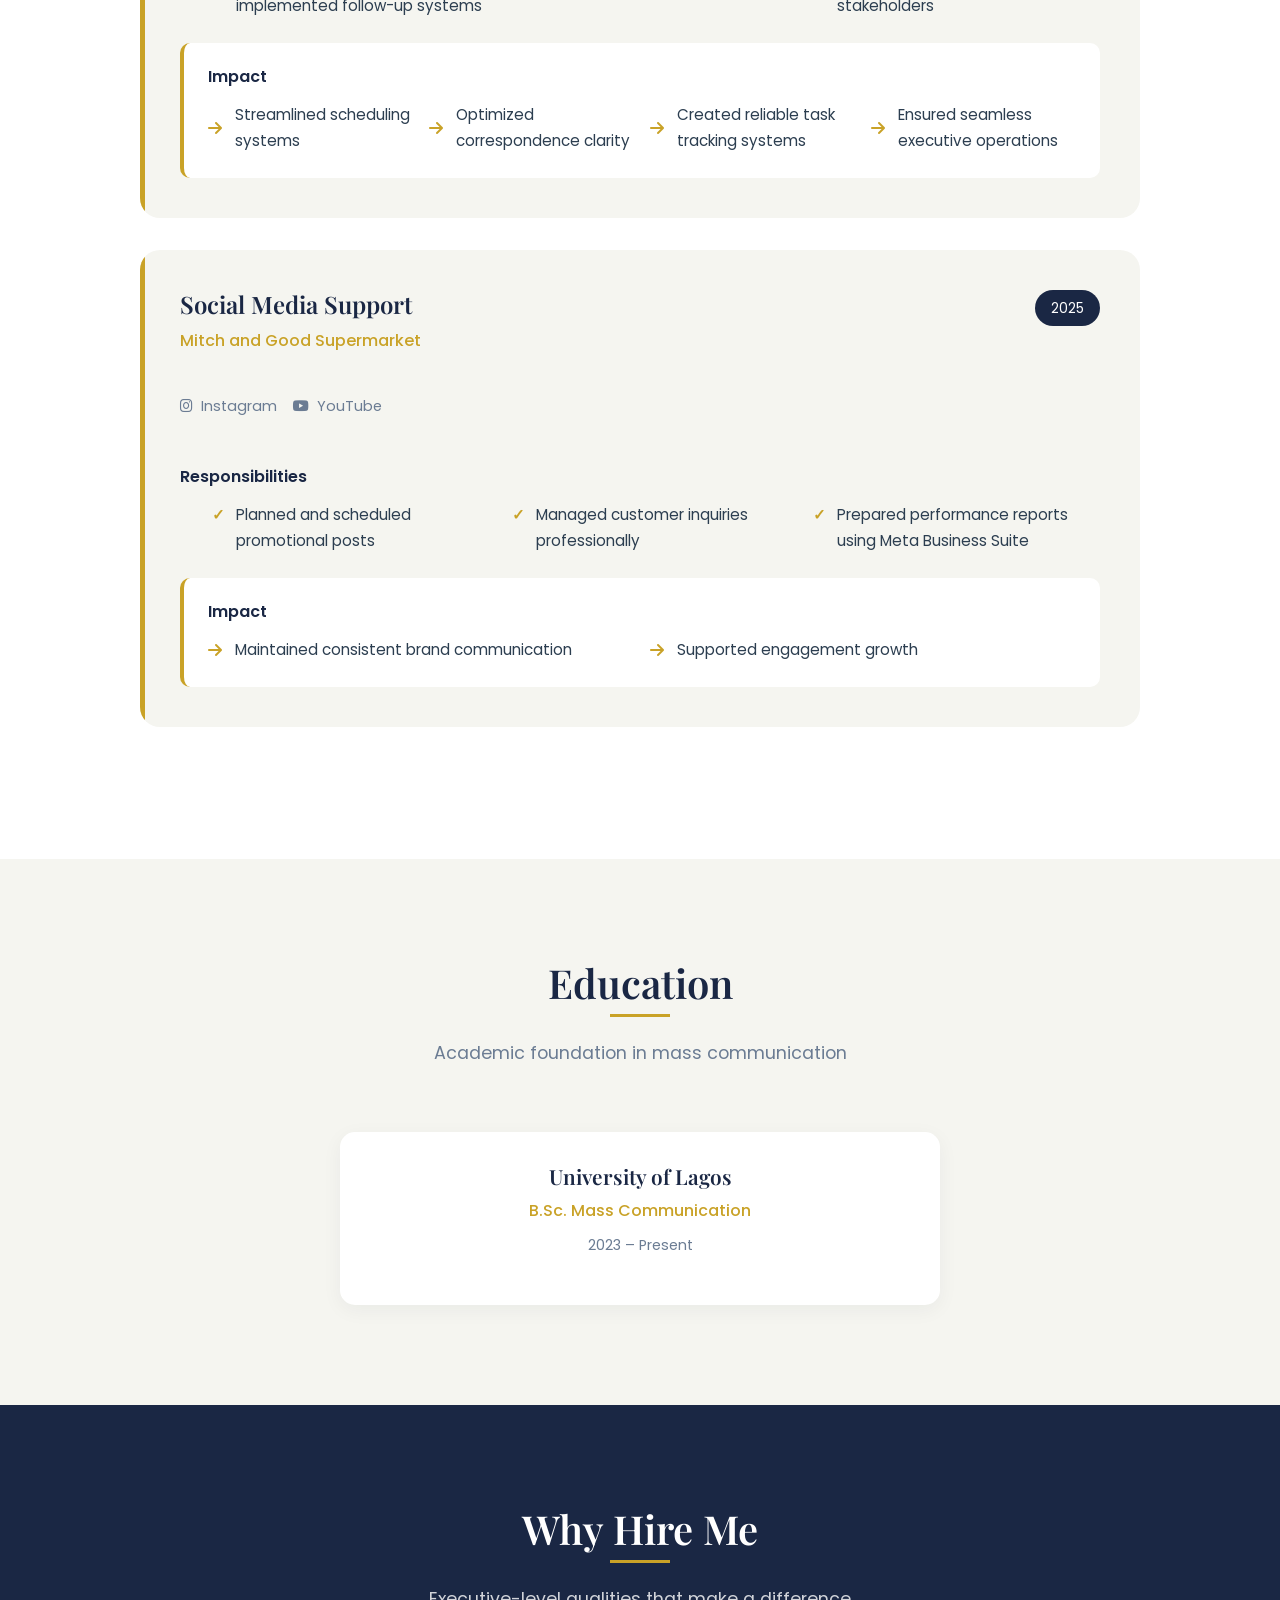
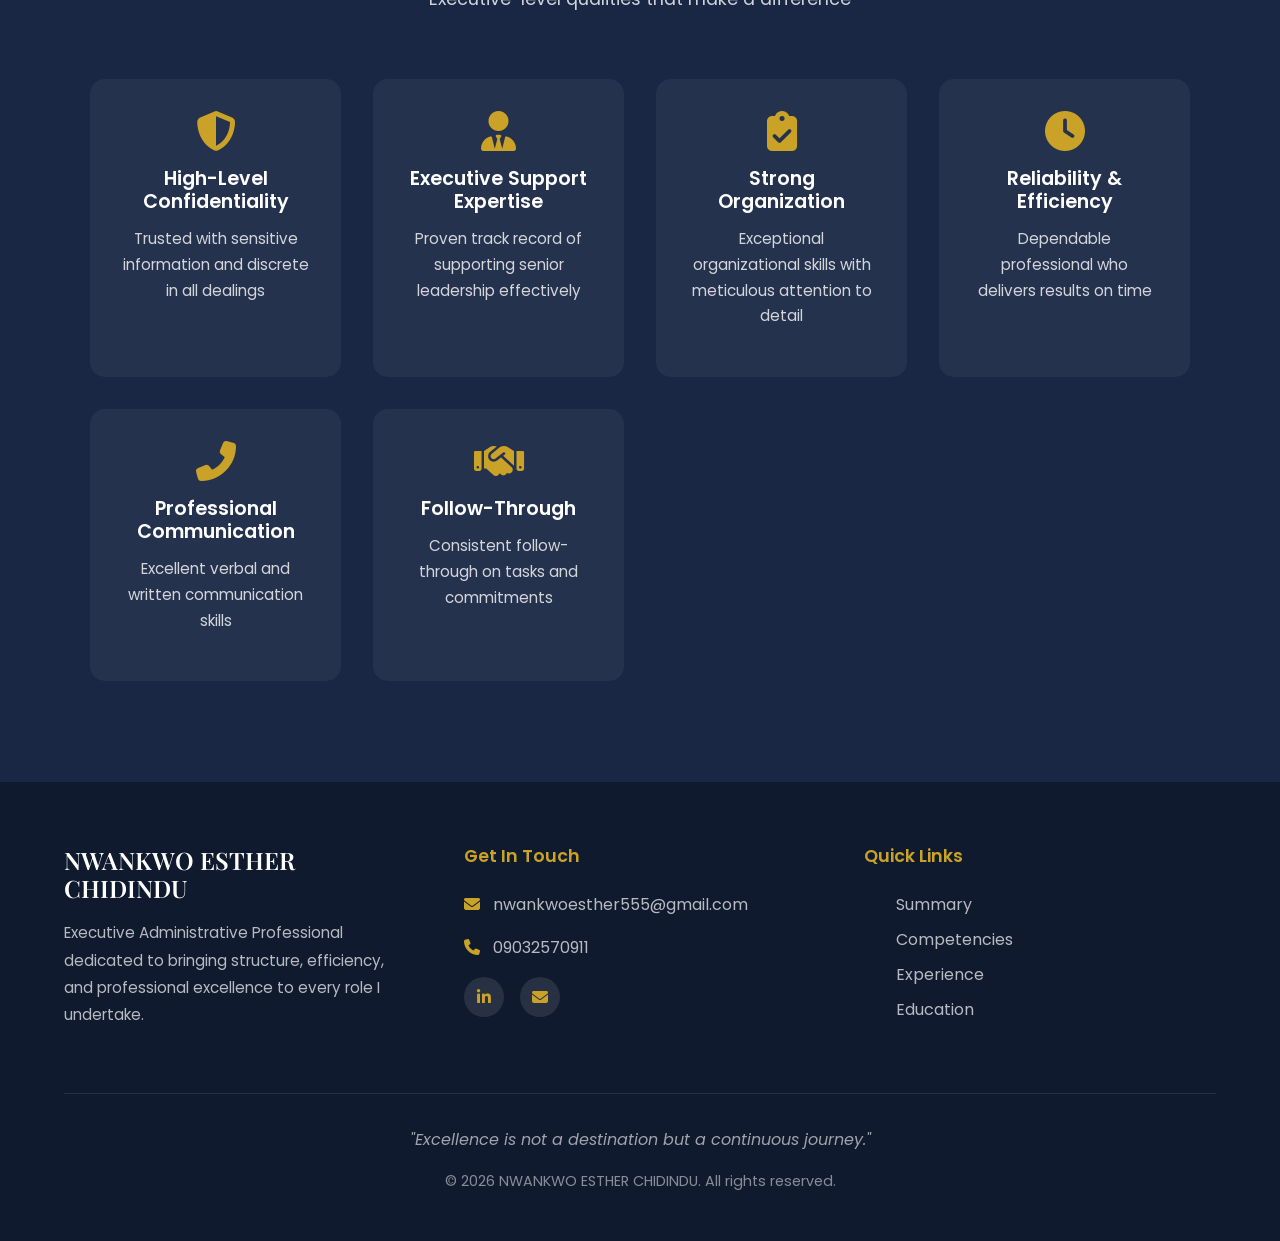
==== commit bdd3a244: "`Added various CSS animations and JavaScript enhancements to the website, including AOS animation li" ====
--- a/index.html
+++ b/index.html
@@ -8,6 +8,10 @@
     <link rel="preconnect" href="https://fonts.gstatic.com" crossorigin>
     <link href="https://fonts.googleapis.com/css2?family=Playfair+Display:wght@400;500;600;700&family=Poppins:wght@300;400;500;600&display=swap" rel="stylesheet">
     <link rel="stylesheet" href="https://cdnjs.cloudflare.com/ajax/libs/font-awesome/6.4.0/css/all.min.css">
+    <!-- Bootstrap 5 CSS -->
+    <link href="https://cdn.jsdelivr.net/npm/bootstrap@5.3.2/dist/css/bootstrap.min.css" rel="stylesheet">
+    <!-- AOS Animation Library -->
+    <link href="https://unpkg.com/aos@2.3.1/dist/aos.css" rel="stylesheet">
     <style>
         :root {
             --white: #ffffff;
@@ -728,6 +732,133 @@
             }
         }
 
+        /* Typing Animation */
+        @keyframes typing {
+            from { width: 0; }
+            to { width: 100%; }
+        }
+
+        @keyframes blink-caret {
+            from, to { border-color: transparent; }
+            50% { border-color: var(--muted-gold); }
+        }
+
+        .typing-text {
+            overflow: hidden;
+            white-space: nowrap;
+            border-right: 3px solid var(--muted-gold);
+            animation: typing 3s steps(40, end), blink-caret 0.75s step-end infinite;
+            display: inline-block;
+            max-width: fit-content;
+        }
+
+        /* Floating Animation for Profile Image */
+        @keyframes float {
+            0%, 100% { transform: translateY(0px) rotate(0deg); }
+            50% { transform: translateY(-20px) rotate(2deg); }
+        }
+
+        .floating-image {
+            animation: float 4s ease-in-out infinite;
+        }
+
+        /* Pulse Animation for CTA Button */
+        @keyframes pulse {
+            0%, 100% { box-shadow: 0 0 0 0 rgba(201, 162, 39, 0.4); }
+            50% { box-shadow: 0 0 0 15px rgba(201, 162, 39, 0); }
+        }
+
+        .btn-primary.pulse {
+            animation: pulse 2s infinite;
+        }
+
+        /* Bounce Animation for icons */
+        @keyframes bounce {
+            0%, 100% { transform: translateY(0); }
+            50% { transform: translateY(-10px); }
+        }
+
+        .bounce-hover:hover i {
+            animation: bounce 0.6s ease-in-out;
+        }
+
+        /* Scale Animation */
+        @keyframes scaleIn {
+            from { transform: scale(0.8); opacity: 0; }
+            to { transform: scale(1); opacity: 1; }
+        }
+
+        .scale-in {
+            animation: scaleIn 0.5s ease-out forwards;
+        }
+
+        /* Rotate Animation */
+        @keyframes rotateIn {
+            from { transform: rotate(-180deg); opacity: 0; }
+            to { transform: rotate(0deg); opacity: 1; }
+        }
+
+        /* Gradient Animation */
+        @keyframes gradientShift {
+            0% { background-position: 0% 50%; }
+            50% { background-position: 100% 50%; }
+            100% { background-position: 0% 50%; }
+        }
+
+        .animated-gradient {
+            background-size: 200% 200%;
+            animation: gradientShift 5s ease infinite;
+        }
+
+        /* Section Reveal Animation */
+        .section-reveal {
+            opacity: 0;
+            transform: translateY(50px);
+            transition: all 0.8s cubic-bezier(0.5, 0, 0, 1);
+        }
+
+        .section-reveal.visible {
+            opacity: 1;
+            transform: translateY(0);
+        }
+
+        /* Enhanced Card Hover */
+        .enhanced-card {
+            transition: all 0.4s cubic-bezier(0.175, 0.885, 0.32, 1.275);
+        }
+
+        .enhanced-card:hover {
+            transform: translateY(-10px) scale(1.02);
+            box-shadow: 0 25px 50px rgba(26, 39, 68, 0.15);
+        }
+
+        /* Button Hover Enhancements */
+        .btn {
+            position: relative;
+            overflow: hidden;
+            z-index: 1;
+        }
+
+        .btn::before {
+            content: '';
+            position: absolute;
+            top: 0;
+            left: -100%;
+            width: 100%;
+            height: 100%;
+            background: linear-gradient(90deg, transparent, rgba(255,255,255,0.2), transparent);
+            transition: left 0.5s ease;
+            z-index: -1;
+        }
+
+        .btn:hover::before {
+            left: 100%;
+        }
+
+        .btn:hover {
+            transform: translateY(-3px) scale(1.02);
+        }
+
         .fade-in {
             opacity: 0;
             transform: translateY(30px);
@@ -737,6 +868,29 @@
         .fade-in.visible {
             opacity: 1;
             transform: translateY(0);
+        }
+
+        /* Shimmer Effect */
+        @keyframes shimmer {
+            0% { background-position: -1000px 0; }
+            100% { background-position: 1000px 0; }
+        }
+
+        .shimmer {
+            background: linear-gradient(90deg, transparent 0%, rgba(255,255,255,0.3) 50%, transparent 100%);
+            background-size: 1000px 100%;
+            animation: shimmer 3s infinite;
+        }
+
+        /* Wave Animation */
+        @keyframes wave {
+            0%, 100% { transform: rotate(0deg); }
+            25% { transform: rotate(-10deg); }
+            75% { transform: rotate(10deg); }
+        }
+
+        .wave-hover:hover {
+            animation: wave 0.5s ease-in-out;
         }
 
         /* Mobile Responsive */
@@ -818,49 +972,49 @@
     <section class="hero">
         <div class="hero-content">
             <div class="hero-text">
-                <h1>NWANKWO ESTHER CHIDINDU</h1>
-                <p class="title">Executive Administrative Professional</p>
-                <p class="tagline">"Bringing Structure, Efficiency & Professional Excellence to Executive Operations."</p>
+                <h1 data-aos="fade-right" data-aos-duration="1000">NWANKWO ESTHER CHIDINDU</h1>
+                <p class="title" data-aos="fade-left" data-aos-duration="1000" data-aos-delay="200">Executive Administrative Professional</p>
+                <p class="tagline typing-text" data-aos="fade-up" data-aos-duration="1000" data-aos-delay="400">"Bringing Structure, Efficiency & Professional Excellence to Executive Operations."</p>
                 
-                <div class="contact-info">
-                    <p><i class="fas fa-envelope"></i> nwankwoesther555@gmail.com</p>
-                    <p><i class="fas fa-phone"></i> 09032570911</p>
+                <div class="contact-info" data-aos="fade-up" data-aos-duration="1000" data-aos-delay="600">
+                    <p class="bounce-hover"><i class="fas fa-envelope"></i> nwankwoesther555@gmail.com</p>
+                    <p class="bounce-hover"><i class="fas fa-phone"></i> 09032570911</p>
                 </div>
                 
-                <div class="cta-buttons">
-                    <a href="#contact" class="btn btn-primary"><i class="fas fa-paper-plane"></i> Contact Me</a>
+                <div class="cta-buttons" data-aos="fade-up" data-aos-duration="1000" data-aos-delay="800">
+                    <a href="#contact" class="btn btn-primary pulse"><i class="fas fa-paper-plane"></i> Contact Me</a>
                     <a href="#" class="btn btn-secondary"><i class="fas fa-download"></i> Download CV</a>
                 </div>
             </div>
             
-            <div class="hero-image">
+            <div class="hero-image floating-image" data-aos="zoom-in" data-aos-duration="1200" data-aos-delay="300">
                 <img src="public/asset/headshot.jpeg" alt="NWANKWO ESTHER CHIDINDU">
             </div>
         </div>
     </section>
 
     <!-- Professional Summary -->
-    <section class="summary" id="summary">
-        <div class="section-header">
+    <section class="summary section-reveal" id="summary">
+        <div class="section-header" data-aos="fade-up">
             <h2>Professional Summary</h2>
         </div>
         <div class="summary-content">
-            <p>Highly organized and detail-oriented Administrative Professional with experience supporting senior leadership, including a United Nations Awardee & Human Rights Advocate. Skilled in calendar management, correspondence handling, meeting preparation, task tracking, and maintaining confidentiality. Bringing structure, efficiency, and professionalism to every aspect of executive operations.</p>
-            
-            <div class="summary-values">
-                <div class="value-item">
+            <p data-aos="fade-up" data-aos-delay="200">Highly organized and detail-oriented Administrative Professional with experience supporting senior leadership, including a United Nations Awardee & Human Rights Advocate. Skilled in calendar management, correspondence handling, meeting preparation, task tracking, and maintaining confidentiality. Bringing structure, efficiency, and professionalism to every aspect of executive operations.</p>
+            
+            <div class="summary-values" data-aos="fade-up" data-aos-delay="400">
+                <div class="value-item bounce-hover">
                     <i class="fas fa-check-circle"></i>
                     <span>Structure</span>
                 </div>
-                <div class="value-item">
+                <div class="value-item bounce-hover">
                     <i class="fas fa-check-circle"></i>
                     <span>Efficiency</span>
                 </div>
-                <div class="value-item">
+                <div class="value-item bounce-hover">
                     <i class="fas fa-check-circle"></i>
                     <span>Confidentiality</span>
                 </div>
-                <div class="value-item">
+                <div class="value-item bounce-hover">
                     <i class="fas fa-check-circle"></i>
                     <span>Professionalism</span>
                 </div>
@@ -869,57 +1023,57 @@
     </section>
 
     <!-- Core Competencies -->
-    <section class="competencies" id="competencies">
-        <div class="section-header">
+    <section class="competencies section-reveal" id="competencies">
+        <div class="section-header" data-aos="fade-up">
             <h2>Core Competencies</h2>
             <p>Essential skills that drive executive excellence</p>
         </div>
         
         <div class="competencies-grid">
-            <div class="competency-card">
-                <i class="fas fa-calendar-alt"></i>
+            <div class="competency-card enhanced-card" data-aos="fade-up" data-aos-delay="100">
+                <i class="fas fa-calendar-alt bounce-hover"></i>
                 <h3>Calendar & Appointment Management</h3>
                 <p>Strategic scheduling and time optimization for executives</p>
             </div>
             
-            <div class="competency-card">
-                <i class="fas fa-envelope-open-text"></i>
+            <div class="competency-card enhanced-card" data-aos="fade-up" data-aos-delay="200">
+                <i class="fas fa-envelope-open-text bounce-hover"></i>
                 <h3>Email & Official Correspondence</h3>
                 <p>Professional communication and correspondence handling</p>
             </div>
             
-            <div class="competency-card">
-                <i class="fas fa-clipboard-list"></i>
+            <div class="competency-card enhanced-card" data-aos="fade-up" data-aos-delay="300">
+                <i class="fas fa-clipboard-list bounce-hover"></i>
                 <h3>Meeting Preparation & Minutes</h3>
                 <p>Thorough preparation and accurate minute taking</p>
             </div>
             
-            <div class="competency-card">
-                <i class="fas fa-tasks"></i>
+            <div class="competency-card enhanced-card" data-aos="fade-up" data-aos-delay="400">
+                <i class="fas fa-tasks bounce-hover"></i>
                 <h3>Task Tracking & Follow-Up</h3>
                 <p>Systematic task management and follow-through</p>
             </div>
             
-            <div class="competency-card">
-                <i class="fas fa-lock"></i>
+            <div class="competency-card enhanced-card" data-aos="fade-up" data-aos-delay="500">
+                <i class="fas fa-lock bounce-hover"></i>
                 <h3>Confidential Information Management</h3>
                 <p>Secure handling of sensitive information</p>
             </div>
             
-            <div class="competency-card">
-                <i class="fas fa-folder-open"></i>
+            <div class="competency-card enhanced-card" data-aos="fade-up" data-aos-delay="600">
+                <i class="fas fa-folder-open bounce-hover"></i>
                 <h3>Digital File Organization</h3>
                 <p>Efficient document management systems</p>
             </div>
             
-            <div class="competency-card">
-                <i class="fas fa-comments"></i>
+            <div class="competency-card enhanced-card" data-aos="fade-up" data-aos-delay="700">
+                <i class="fas fa-comments bounce-hover"></i>
                 <h3>Professional Communication</h3>
                 <p>Clear and effective professional correspondence</p>
             </div>
             
-            <div class="competency-card">
-                <i class="fas fa-share-alt"></i>
+            <div class="competency-card enhanced-card" data-aos="fade-up" data-aos-delay="800">
+                <i class="fas fa-share-alt bounce-hover"></i>
                 <h3>Social Media Coordination</h3>
                 <p>Basic social media management and coordination</p>
             </div>
@@ -927,15 +1081,15 @@
     </section>
 
     <!-- Professional Experience -->
-    <section class="experience" id="experience">
-        <div class="section-header">
+    <section class="experience section-reveal" id="experience">
+        <div class="section-header" data-aos="fade-up">
             <h2>Professional Experience</h2>
             <p>Supporting executive excellence through dedicated administrative care</p>
         </div>
         
         <div class="experience-container">
             <!-- Executive Administrative Support -->
-            <div class="experience-item fade-in">
+            <div class="experience-item fade-in enhanced-card" data-aos="fade-left" data-aos-duration="800">
                 <div class="experience-header">
                     <div>
                         <h3>Executive Administrative Support</h3>
@@ -944,7 +1098,7 @@
                     <span class="period">2026</span>
                 </div>
                 
-                <a href="https://www.linkedin.com/in/thegiftchikere" target="_blank" rel="noopener noreferrer" class="experience-link">
+                <a href="https://www.linkedin.com/in/thegiftchikere" target="_blank" rel="noopener noreferrer" class="experience-link wave-hover">
                     <i class="fab fa-linkedin"></i> View LinkedIn Profile
                 </a>
                 
@@ -960,22 +1114,22 @@
                     </ul>
                 </div>
                 
-                <div class="impact-section">
+                <div class="impact-section" data-aos="fade-up" data-aos-delay="200">
                     <h4>Impact</h4>
                     <div class="impact-grid">
-                        <div class="impact-item">
+                        <div class="impact-item bounce-hover">
                             <i class="fas fa-arrow-right"></i>
                             <span>Streamlined scheduling systems</span>
                         </div>
-                        <div class="impact-item">
+                        <div class="impact-item bounce-hover">
                             <i class="fas fa-arrow-right"></i>
                             <span>Optimized correspondence clarity</span>
                         </div>
-                        <div class="impact-item">
+                        <div class="impact-item bounce-hover">
                             <i class="fas fa-arrow-right"></i>
                             <span>Created reliable task tracking systems</span>
                         </div>
-                        <div class="impact-item">
+                        <div class="impact-item bounce-hover">
                             <i class="fas fa-arrow-right"></i>
                             <span>Ensured seamless executive operations</span>
                         </div>
@@ -984,7 +1138,7 @@
             </div>
             
             <!-- Social Media Support -->
-            <div class="experience-item fade-in">
+            <div class="experience-item fade-in enhanced-card" data-aos="fade-right" data-aos-duration="800" data-aos-delay="200">
                 <div class="experience-header">
                     <div>
                         <h3>Social Media Support</h3>
@@ -994,10 +1148,10 @@
                 </div>
                 
                 <div style="display: flex; gap: 1rem; margin-bottom: 1.5rem; flex-wrap: wrap;">
-                    <a href="https://www.instagram.com/mitchandgoodsupermarket" target="_blank" rel="noopener noreferrer" class="experience-link">
+                    <a href="https://www.instagram.com/mitchandgoodsupermarket" target="_blank" rel="noopener noreferrer" class="experience-link wave-hover">
                         <i class="fab fa-instagram"></i> Instagram
                     </a>
-                    <a href="https://youtube.com/@mitchandgoodsupermarketikoyi" target="_blank" rel="noopener noreferrer" class="experience-link">
+                    <a href="https://youtube.com/@mitchandgoodsupermarketikoyi" target="_blank" rel="noopener noreferrer" class="experience-link wave-hover">
                         <i class="fab fa-youtube"></i> YouTube
                     </a>
                 </div>
@@ -1011,14 +1165,14 @@
                     </ul>
                 </div>
                 
-                <div class="impact-section">
+                <div class="impact-section" data-aos="fade-up" data-aos-delay="200">
                     <h4>Impact</h4>
                     <div class="impact-grid">
-                        <div class="impact-item">
+                        <div class="impact-item bounce-hover">
                             <i class="fas fa-arrow-right"></i>
                             <span>Maintained consistent brand communication</span>
                         </div>
-                        <div class="impact-item">
+                        <div class="impact-item bounce-hover">
                             <i class="fas fa-arrow-right"></i>
                             <span>Supported engagement growth</span>
                         </div>
@@ -1029,14 +1183,14 @@
     </section>
 
     <!-- Education -->
-    <section class="education" id="education">
-        <div class="section-header">
+    <section class="education section-reveal" id="education">
+        <div class="section-header" data-aos="fade-up">
             <h2>Education</h2>
             <p>Academic foundation in mass communication</p>
         </div>
         
         <div class="education-content">
-            <div class="education-item fade-in">
+            <div class="education-item fade-in enhanced-card" data-aos="zoom-in" data-aos-delay="200">
                 <h3>University of Lagos</h3>
                 <p class="degree">B.Sc. Mass Communication</p>
                 <p class="year">2023 – Present</p>
@@ -1045,45 +1199,45 @@
     </section>
 
     <!-- Why Hire Me -->
-    <section class="why-hire-me" id="why-hire-me">
-        <div class="section-header">
+    <section class="why-hire-me section-reveal" id="why-hire-me">
+        <div class="section-header" data-aos="fade-up">
             <h2>Why Hire Me</h2>
             <p>Executive-level qualities that make a difference</p>
         </div>
         
         <div class="reasons-grid">
-            <div class="reason-card">
-                <i class="fas fa-shield-alt"></i>
+            <div class="reason-card enhanced-card" data-aos="flip-left" data-aos-delay="100">
+                <i class="fas fa-shield-alt bounce-hover"></i>
                 <h3>High-Level Confidentiality</h3>
                 <p>Trusted with sensitive information and discrete in all dealings</p>
             </div>
             
-            <div class="reason-card">
-                <i class="fas fa-user-tie"></i>
+            <div class="reason-card enhanced-card" data-aos="flip-left" data-aos-delay="200">
+                <i class="fas fa-user-tie bounce-hover"></i>
                 <h3>Executive Support Expertise</h3>
                 <p>Proven track record of supporting senior leadership effectively</p>
             </div>
             
-            <div class="reason-card">
-                <i class="fas fa-clipboard-check"></i>
+            <div class="reason-card enhanced-card" data-aos="flip-left" data-aos-delay="300">
+                <i class="fas fa-clipboard-check bounce-hover"></i>
                 <h3>Strong Organization</h3>
                 <p>Exceptional organizational skills with meticulous attention to detail</p>
             </div>
             
-            <div class="reason-card">
-                <i class="fas fa-clock"></i>
+            <div class="reason-card enhanced-card" data-aos="flip-left" data-aos-delay="400">
+                <i class="fas fa-clock bounce-hover"></i>
                 <h3>Reliability & Efficiency</h3>
                 <p>Dependable professional who delivers results on time</p>
             </div>
             
-            <div class="reason-card">
-                <i class="fas fa-phone-alt"></i>
+            <div class="reason-card enhanced-card" data-aos="flip-left" data-aos-delay="500">
+                <i class="fas fa-phone-alt bounce-hover"></i>
                 <h3>Professional Communication</h3>
                 <p>Excellent verbal and written communication skills</p>
             </div>
             
-            <div class="reason-card">
-                <i class="fas fa-handshake"></i>
+            <div class="reason-card enhanced-card" data-aos="flip-left" data-aos-delay="600">
+                <i class="fas fa-handshake bounce-hover"></i>
                 <h3>Follow-Through</h3>
                 <p>Consistent follow-through on tasks and commitments</p>
             </div>
@@ -1125,7 +1279,27 @@
         </div>
     </footer>
 
+    <!-- Bootstrap 5 JS -->
+    <script src="https://cdn.jsdelivr.net/npm/bootstrap@5.3.2/dist/js/bootstrap.bundle.min.js"></script>
+    <!-- AOS Animation JS -->
+    <script src="https://unpkg.com/aos@2.3.1/dist/aos.js"></script>
     <script>
+        // Initialize AOS Animation with enhanced settings
+        AOS.init({
+            duration: 800,
+            easing: 'ease-in-out',
+            once: true,
+            offset: 100,
+            delay: 100,
+            mirror: true,
+            anchorPlacement: 'top-bottom'
+        });
+
+        // Re-initialize AOS on scroll for better animation triggering
+        window.addEventListener('scroll', () => {
+            AOS.refresh();
+        });
+
         // Smooth scroll for navigation links
         document.querySelectorAll('a[href^="#"]').forEach(anchor => {
             anchor.addEventListener('click', function (e) {
@@ -1140,6 +1314,25 @@
             });
         });
 
+        // Section Reveal Animation Observer
+        const sectionObserverOptions = {
+            threshold: 0.1,
+            rootMargin: '0px 0px -100px 0px'
+        };
+
+        const sectionObserver = new IntersectionObserver((entries) => {
+            entries.forEach(entry => {
+                if (entry.isIntersecting) {
+                    entry.target.classList.add('visible');
+                    AOS.refresh();
+                }
+            });
+        }, sectionObserverOptions);
+
+        document.querySelectorAll('.section-reveal').forEach(section => {
+            sectionObserver.observe(section);
+        });
+
         // Fade in animation on scroll
         const observerOptions = {
             threshold: 0.1,
@@ -1158,7 +1351,7 @@
             observer.observe(el);
         });
 
-        // Navbar background change on scroll
+        // Navbar background change on scroll with smooth transition
         window.addEventListener('scroll', () => {
             const nav = document.querySelector('nav');
             if (window.scrollY > 50) {
@@ -1169,6 +1362,70 @@
                 nav.style.boxShadow = '0 2px 20px rgba(26, 39, 68, 0.05)';
             }
         });
+
+        // Enhanced button hover animations
+        const buttons = document.querySelectorAll('.btn');
+        buttons.forEach(btn => {
+            btn.addEventListener('mouseenter', function() {
+                this.style.transform = 'translateY(-3px) scale(1.02)';
+            });
+            btn.addEventListener('mouseleave', function() {
+                this.style.transform = 'translateY(0) scale(1)';
+            });
+        });
+
+        // Card hover effects with smooth transitions
+        const cards = document.querySelectorAll('.competency-card, .reason-card, .education-item');
+        cards.forEach(card => {
+            card.addEventListener('mouseenter', function() {
+                this.style.transition = 'all 0.4s cubic-bezier(0.175, 0.885, 0.32, 1.275)';
+            });
+        });
+
+        // Parallax effect on hero section
+        window.addEventListener('scroll', () => {
+            const hero = document.querySelector('.hero');
+            const scrolled = window.pageYOffset;
+            if (hero) {
+                hero.style.backgroundPositionY = scrolled * 0.5 + 'px';
+            }
+        });
+
+        // Add staggered animation to competency cards on load
+        document.addEventListener('DOMContentLoaded', () => {
+            const competencyCards = document.querySelectorAll('.competency-card');
+            competencyCards.forEach((card, index) => {
+                card.style.animationDelay = `${index * 0.1}s`;
+            });
+
+            const reasonCards = document.querySelectorAll('.reason-card');
+            reasonCards.forEach((card, index) => {
+                card.style.animationDelay = `${index * 0.1}s`;
+            });
+        });
+
+        // Icon scale animation for value items
+        const valueItems = document.querySelectorAll('.value-item');
+        valueItems.forEach(item => {
+            item.addEventListener('mouseenter', function() {
+                const icon = this.querySelector('i');
+                if (icon) {
+                    icon.style.transform = 'scale(1.2)';
+                    setTimeout(() => {
+                        icon.style.transform = 'scale(1)';
+                    }, 300);
+                }
+            });
+        });
+
+        // Add loading animation
+        window.addEventListener('load', () => {
+            document.body.style.opacity = '0';
+            document.body.style.transition = 'opacity 0.5s ease';
+            setTimeout(() => {
+                document.body.style.opacity = '1';
+            }, 100);
+        });
     </script>
 </body>
 </html>
